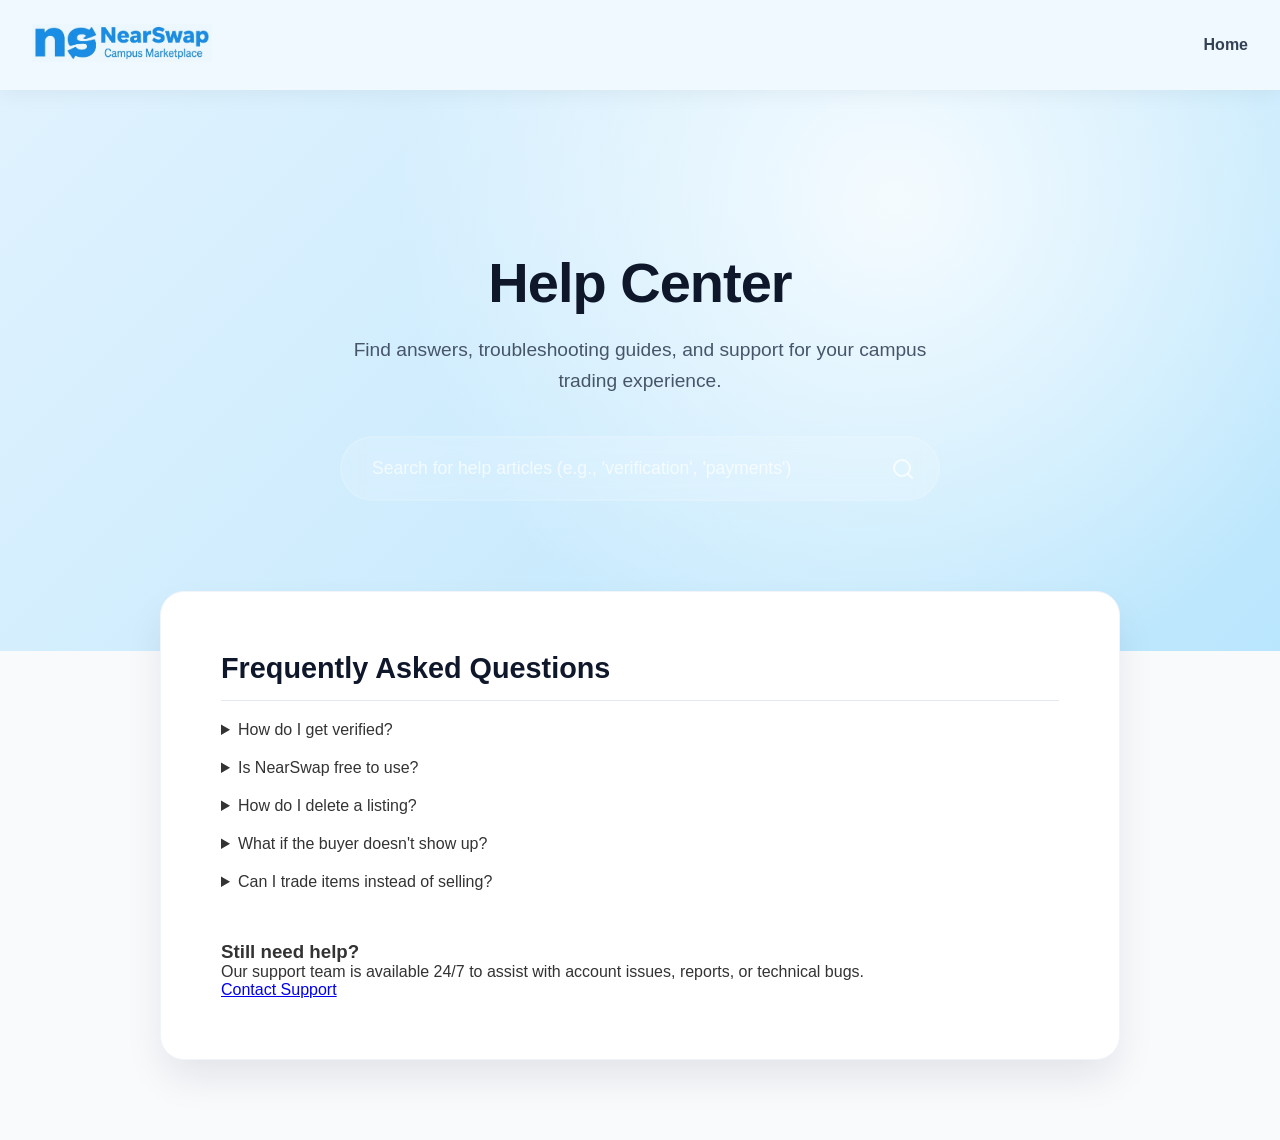
==== pages/help.html @ 6800e2c5 "Initial clean commit (website source code)" ====
<!DOCTYPE html>
<html lang="en">
<head>
    <meta charset="UTF-8">
    <meta name="viewport" content="width=device-width, initial-scale=1.0">
    <title>Help Center - NearSwap</title>
    <meta name="description" content="NearSwap Help Center: verification, listings, swapping, payments, safety tips, and support for university students using the campus marketplace." />
    <meta name="robots" content="index,follow" />
    <link rel="canonical" href="https://nearswap.netlify.app/pages/help.html" />

    <meta property="og:type" content="article" />
    <meta property="og:site_name" content="NearSwap" />
    <meta property="og:title" content="Help Center - NearSwap" />
    <meta property="og:description" content="Answers and support for NearSwap campus marketplace." />
    <meta property="og:url" content="https://nearswap.netlify.app/pages/help.html" />
    <meta property="og:image" content="https://nearswap.netlify.app/assets/logo.png" />

    <meta name="twitter:card" content="summary" />
    <meta name="twitter:title" content="Help Center - NearSwap" />
    <meta name="twitter:description" content="Support and FAQs for NearSwap." />

    <!-- Analytics (configure GA4 ID in /analytics.js) -->
    <script src="/analytics.js" defer></script>
    <link rel="icon" href="../assets/logo.png" type="image/png">
    <link rel="stylesheet" href="../style.css">
</head>
<body>
    <header>
        <div class="logo-container">
            <a href="../index.html">
                <img src="../assets/logoname_footer.png" alt="NearSwap" class="logo-full">
            </a>
        </div>
        <nav>
            <ul>
                <li><a href="../index.html">Home</a></li>
            </ul>
        </nav>
    </header>

    <div class="subpage-hero">
        <h1 class="subpage-title">Help Center</h1>
        <p class="subpage-subtitle">Find answers, troubleshooting guides, and support for your campus trading experience.</p>
        
        <div class="help-search-container" style="margin-top: 40px;">
            <input type="text" class="help-search-input" placeholder="Search for help articles (e.g., 'verification', 'payments')">
            <svg class="search-icon" width="24" height="24" fill="none" stroke="currentColor" stroke-width="2" stroke-linecap="round" stroke-linejoin="round"><circle cx="11" cy="11" r="8"></circle><line x1="21" y1="21" x2="16.65" y2="16.65"></line></svg>
        </div>
    </div>

    <div class="subpage-container">
        <div class="content-card">
            <div class="doc-section">
                <h2>Frequently Asked Questions</h2>
                <div class="faq-grid">
                    <details>
                        <summary>How do I get verified?</summary>
                        <p>To verify your account, sign up with your valid .edu email address. We will send a confirmation link to that inbox. Once clicked, your "Student Verified" badge will appear.</p>
                    </details>
        
                    <details>
                        <summary>Is NearSwap free to use?</summary>
                        <p>Yes! NearSwap is completely free to download and use. We do not charge listing fees for students.</p>
                    </details>
        
                    <details>
                        <summary>How do I delete a listing?</summary>
                        <p>Go to your "My Items" tab, tap the three dots on the item you want to remove, and select "Mark as Sold" or "Delete".</p>
                    </details>
        
                    <details>
                        <summary>What if the buyer doesn't show up?</summary>
                        <p>If a buyer ghosts you, you can report them in the chat. We recommend waiting 10-15 minutes and sending a message before leaving.</p>
                    </details>
        
                    <details>
                        <summary>Can I trade items instead of selling?</summary>
                        <p>Absolutely! NearSwap encourages swapping. Just select "Open to Offers/Trades" when you create your listing.</p>
                    </details>
                </div>
            </div>
    
            <div class="support-contact">
                <h3>Still need help?</h3>
                <p>Our support team is available 24/7 to assist with account issues, reports, or technical bugs.</p>
                <a href="mailto:nearswap@gmail.com" class="support-btn">Contact Support</a>
            </div>
        </div>
    </div>
</body>
</html>
---- style.css ----
/* Basic reset */
* {
    margin: 0;
    padding: 0;
    box-sizing: border-box;
}

html {
    width: 100%;
    overflow-x: hidden;
}

body {
    font-family: 'Inter', sans-serif; /* Using a modern font */
    background-color: #f4f7f6;
    color: #333;
    overflow-x: hidden; /* Prevent horizontal scroll from mobile menu */
    width: 100%;
    min-height: 100vh;
    margin: 0;
    padding: 0;
}

/* Header Styles */
header {
    background-color: #f0f9ff; /* Lighter Sky Blue (Matches Footer) */
    padding: 0.5rem 2rem; /* Reduced from 5rem to prevent layout squish */
    display: flex;
    justify-content: space-between;
    align-items: center;
    box-shadow: 0 4px 20px rgba(0,0,0,0.05);
    position: sticky;
    top: 0;
    z-index: 1000;
    backdrop-filter: blur(10px);
    height: 90px;
}

.logo-container {
    display: flex;
    align-items: center;
    height: 100%;
}

.logo-full {
    height: auto;
    max-height: 45px; /* Reduced from 60px */
    max-width: 180px; /* Constrain width to prevent breaking */
    width: auto;
    object-fit: contain;
    transition: transform 0.3s ease;
}

.logo-container:hover .logo-full {
    transform: scale(1.05); /* Subtle hover */
}

/* Removed separate .logo and .site-name styles as they are replaced by image */

.menu-toggle {
    display: none;
    flex-direction: column;
    cursor: pointer;
    gap: 5px;
}

.menu-toggle .bar {
    width: 25px;
    height: 3px;
    background-color: #334155;
    transition: all 0.3s ease;
    border-radius: 2px;
}

nav ul {
    display: flex;
    list-style: none;
    gap: 32px;
    align-items: center;
}

/* Mobile Menu Transitions */
@media (max-width: 1024px) {
    .menu-toggle {
        display: flex;
    }

    .nav-menu {
        position: fixed;
        right: 0;
        top: 90px;
        background-color: #f0f9ff; /* Match header */
        width: 100%;
        height: calc(100vh - 90px);
        display: flex; /* Ensure flexbox properties work */
        flex-direction: column;
        align-items: center;
        justify-content: center;
        transition: transform 0.4s ease, opacity 0.4s ease;
        border-top: 1px solid #bae6fd;
        backdrop-filter: blur(10px);
        transform: translateX(100%); /* Move off-screen with transform */
        opacity: 0;
        visibility: hidden; /* Hide correctly */
        z-index: 999; /* Ensure it sits above content but below header */
        overflow-y: auto; /* Allow scrolling if menu is tall */
    }

    .nav-menu.active {
        transform: translateX(0);
        opacity: 1;
        visibility: visible;
    }

    nav ul {
        flex-direction: column;
        gap: 40px;
    }

    .menu-toggle.is-active .bar:nth-child(2) {
        opacity: 0;
    }

    .menu-toggle.is-active .bar:nth-child(1) {
        transform: translateY(8px) rotate(45deg);
    }

    .menu-toggle.is-active .bar:nth-child(3) {
        transform: translateY(-8px) rotate(-45deg);
    }
}

nav a {
    text-decoration: none;
    color: #334155; /* Slate color */
    font-weight: 600;
    transition: all 0.3s ease;
    font-size: 1rem;
    position: relative;
    padding: 5px 0;
}

nav a::after {
    content: '';
    position: absolute;
    width: 0;
    height: 2px;
    bottom: 0;
    left: 0;
    background-color: #0284c7; /* Sky blue underline */
    transition: width 0.3s ease;
}

nav a:hover {
    color: #0284c7;
}

nav a:hover::after {
    width: 100%;
}

.steps-container {
    display: flex;
    justify-content: center;
    gap: 50px;
    max-width: 1200px;
    margin: 0 auto;
    flex-wrap: wrap;
    align-items: stretch;
}

.process-card {
    background: white;
    padding: 3rem; /* More breathing room */
    border-radius: 24px;
    flex: 1;
    min-width: 320px;
    box-shadow: 0 20px 40px -10px rgba(0,0,0,0.06);
    transition: transform 0.4s ease, box-shadow 0.4s ease;
    border: 1px solid rgba(226, 232, 240, 0.6);
    position: relative;
    overflow: hidden;
    opacity: 0;
    transform: translateY(30px);
    transition: opacity 0.6s ease-out, transform 0.6s ease-out;
}

/* Theme specific backgrounds */
.process-card.sell {
    background: linear-gradient(160deg, #ffffff 0%, #f0f9ff 100%); /* Subtle Blue Tint */
    border-bottom: 4px solid #0ea5e9; /* Bottom accent */
}

.process-card.buy {
    background: linear-gradient(160deg, #ffffff 0%, #ecfdf5 100%); /* Subtle Green Tint */
    border-bottom: 4px solid #10b981; /* Bottom accent */
}
/* Special style for Download App button */
.btn-download {
    background: linear-gradient(135deg, #0ea5e9 0%, #0284c7 100%); /* Blue gradient */
    color: white !important;
    padding: 12px 24px;
    border-radius: 50px; /* Pill shape */
    font-weight: 700;
    box-shadow: 0 4px 15px rgba(14, 165, 233, 0.3);
    transition: all 0.3s cubic-bezier(0.4, 0, 0.2, 1);
}

.btn-download:hover {
    background: linear-gradient(135deg, #38bdf8 0%, #0ea5e9 100%);
    transform: translateY(-2px) scale(1.02);
    box-shadow: 0 8px 25px rgba(14, 165, 233, 0.4);
}

.btn-download::after {
    display: none; /* Remove underline from button */
}

/* Hero Section */
#hero {
    position: relative;
    height: 92vh; /* Taller hero section */
    width: 100%;
    overflow: hidden;
    display: flex;
    align-items: center;
    justify-content: center;
}

.hero-slide {
    position: absolute;
    top: 0;
    left: 0;
    width: 100%;
    height: 100%;
    background-size: cover;
    background-position: center;
    opacity: 0;
    transition: opacity 1.5s ease-in-out;
    display: flex; /* Centering content */
    align-items: center;
    justify-content: center;
}

.hero-slide.active {
    opacity: 1;
}

.overlay {
    position: absolute;
    top: 0;
    left: 0;
    width: 100%;
    height: 100%;
    background: rgba(15, 23, 42, 1); /* Much darker overlay */
    background: linear-gradient(to bottom, rgba(15, 23, 42, 0.7), rgba(15, 23, 42, 0.95));
    z-index: 1;
}

.content {
    position: relative;
    z-index: 2;
    text-align: center;
    max-width: 800px;
    padding: 0 20px;
    color: white;
    transform: translateY(20px);
    opacity: 0;
    transition: all 1s ease-out 0.5s; /* Delay text appearance slightly */
}

.hero-slide.active .content {
    transform: translateY(0);
    opacity: 1;
}

.content h1 {
    font-size: 3.5rem;
    font-weight: 800;
    margin-bottom: 1.5rem;
    text-shadow: 0 4px 10px rgba(0,0,0,0.3);
    line-height: 1.1;
}

.content p {
    font-size: 1.25rem;
    margin-bottom: 2.5rem;
    text-shadow: 0 2px 5px rgba(0,0,0,0.3);
    font-weight: 400;
    opacity: 0.9;
}


.btn-hero {
    display: inline-block;
    background: #e0f2fe; /* Light blue matching header */
    color: #0f172a; /* Dark navy text */
    padding: 16px 40px;
    font-size: 1.1rem;
    font-weight: 800;
    text-decoration: none;
    border-radius: 50px;
    border: 2px solid #e0f2fe; /* Matching border */
    text-transform: uppercase;
    letter-spacing: 1px;
    transition: all 0.3s cubic-bezier(0.4, 0, 0.2, 1);
    box-shadow: 0 4px 15px rgba(0,0,0,0.2);
    position: relative;
    overflow: hidden;
}

.btn-hero::before {
    display: none; /* Remove shine effect for cleaner look */
}

.btn-hero:hover {
    background: white;
    color: #0284c7; /* Brand Blue */
    transform: translateY(-3px);
    box-shadow: 0 10px 25px rgba(255, 255, 255, 0.3);
    border-color: white;
}

/* Hero Dots */
.hero-dots {
    position: absolute;
    bottom: 30px;
    left: 50%;
    transform: translateX(-50%);
    display: flex;
    gap: 12px;
    z-index: 10;
}

.dot {
    width: 6px;
    height: 6px;
    background-color: rgba(255, 255, 255, 0.4);
    border-radius: 50%;
    cursor: pointer;
    transition: all 0.3s ease;
}

.dot.active {
    background-color: white;
    transform: scale(1.3);
    width: 24px; /* Elongated active dot */
    border-radius: 10px;
}

.dot:hover {
    background-color: rgba(255, 255, 255, 0.8);
    transform: scale(1.1);
}

/* Response to smaller screens */
@media (max-width: 768px) {
    .content h1 {
        font-size: 2.5rem;
    }
    .content p {
        font-size: 1.1rem;
    }
}

/* How It Works Section */
.how-it-works {
    padding: 100px 20px;
    background: linear-gradient(180deg, #f8fafc 0%, #f1f5f9 100%);
    text-align: center;
    overflow: hidden; /* Prevent scrollbar during animation */
}

/* Animate Section Title */
.section-title {
    opacity: 0;
    transform: translateY(20px);
    transition: all 0.8s ease-out;
}

.section-title.visible {
    opacity: 1;
    transform: translateY(0);
}

.section-title h2 {
    font-size: 2.75rem;
    color: #0f172a;
    margin-bottom: 15px;
    font-weight: 800;
    letter-spacing: -0.02em;
}

.section-title p {
    color: #64748b;
    margin-bottom: 60px;
    font-size: 1.2rem;
    max-width: 600px;
    margin-left: auto;
    margin-right: auto;
}

.process-card.visible {
    opacity: 1;
    transform: translateY(0);
}

.process-card::before {
    display: none; /* Remove top bar, using border-bottom and gradient instead */
}

.process-card h3 {
    font-size: 2.2rem;
    margin-bottom: 40px;
    color: #1e293b;
    font-weight: 800;
    display: inline-block;
    letter-spacing: -1px;
}

.process-card.sell h3 { color: #0284c7; }
.process-card.buy h3 { color: #059669; }

.step-item {
    display: flex;
    gap: 20px;
    align-items: flex-start;
    text-align: left;
    position: relative;
    z-index: 1;
    opacity: 0;
    transform: translateX(-20px);
    transition: all 0.5s ease-out;
    padding: 0 15px 30px 15px; /* Added bottom padding for spacing */
    border-radius: 12px;
}

/* Vertical Timeline Line */
.step-item:not(:last-child)::before {
    content: '';
    position: absolute;
    left: 39px; /* Center of the 48px icon (15px padding + 24px half-width) */
    top: 48px; /* Start after the icon */
    bottom: -10px; /* Extend to next icon */
    width: 2px;
    background: #e2e8f0;
    z-index: -1;
}

/* Themed Lines */
.process-card.sell .step-item:not(:last-child)::before {
    background: linear-gradient(to bottom, #bae6fd 0%, #e0f2fe 100%);
}

.process-card.buy .step-item:not(:last-child)::before {
    background: linear-gradient(to bottom, #a7f3d0 0%, #d1fae5 100%);
}

.process-card.visible .step-item {
    opacity: 1;
    transform: translateX(0);
}

/* Stagger delays for steps */
.process-card.visible .step-item:nth-child(1) { transition-delay: 0.3s; }
.process-card.visible .step-item:nth-child(2) { transition-delay: 0.5s; }
.process-card.visible .step-item:nth-child(3) { transition-delay: 0.7s; }
.process-card.visible .step-item:nth-child(4) { transition-delay: 0.9s; }
.process-card.visible .step-item:nth-child(5) { transition-delay: 1.1s; }

.step-item:hover {
    background: rgba(255,255,255,0.6); /* Glassy hover */
}

.step-number {
    width: 48px;
    height: 48px;
    border-radius: 14px; /* Squircle */
    display: flex;
    align-items: center;
    justify-content: center;
    font-weight: 800;
    font-size: 1.25rem;
    flex-shrink: 0;
    box-shadow: 0 4px 10px rgba(0,0,0,0.1);
    transition: all 0.3s cubic-bezier(0.34, 1.56, 0.64, 1); /* Bouncy pop */
}

/* Sell Theme Numbers */
.process-card.sell .step-number {
    background: white;
    color: #0ea5e9;
    border: 2px solid #bae6fd;
}
.process-card.sell .step-item:hover .step-number {
    background: #0ea5e9;
    color: white;
    transform: scale(1.1) rotate(-5deg); /* Playful tilt */
    border-color: #0ea5e9;
}

/* Buy Theme Numbers */
.process-card.buy .step-number {
    background: white;
    color: #10b981;
    border: 2px solid #a7f3d0;
}
.process-card.buy .step-item:hover .step-number {
    background: #10b981;
    color: white;
    transform: scale(1.1) rotate(5deg); /* Playful tilt */
    border-color: #10b981;
}

.step-content {
    padding-top: 2px;
}

.step-content h4 {
    font-size: 1.25rem;
    margin-bottom: 6px;
    color: #334155;
    font-weight: 700;
    transition: color 0.3s;
}

.step-item:hover .step-content h4 {
    color: #0f172a;
}

.step-content p {
    font-size: 1rem;
    color: #64748b;
    line-height: 1.6;
}

/* How To Use Section */
.how-to-use {
    padding: 100px 20px;
    background: white;
    text-align: center;
}

.video-container {
    max-width: 1000px;
    margin: 0 auto;
    padding: 20px;
    display: flex;
    justify-content: center; /* Center the phone */
}

/* CSS Landscape Device Frame (Premium Look) */
.phone-frame {
    display: block;
    position: relative;
    width: 100%;
    max-width: 900px;
    aspect-ratio: 16 / 9;
    height: auto;
    border-radius: 20px;
    
    /* Sleek Dark Bezel */
    border: 8px solid #101010;
    
    /* Metallic Frame Effect using Box Shadows */
    box-shadow: 
        0 0 0 2px #334155, /* Subtle outer edge */
        0 0 0 4px #0f172a, /* Darker band */
        0 20px 50px -10px rgba(0,0,0,0.5); /* Deep Shadow */
        
    background: #000;
    overflow: hidden;
    transform: translateY(0);
    opacity: 1;
    transition: all 0.6s cubic-bezier(0.4, 0, 0.2, 1);
}

/* Screen Glass Reflection */
.phone-frame::after {
    content: '';
    position: absolute;
    top: 0;
    left: 0;
    right: 0;
    bottom: 0;
    background: linear-gradient(
        105deg,
        rgba(255,255,255,0) 0%,
        rgba(255,255,255,0.02) 30%,
        rgba(255,255,255,0.08) 40%,
        rgba(255,255,255,0.02) 50%,
        rgba(255,255,255,0) 100%
    );
    pointer-events: none; /* Let clicks pass through */
    z-index: 5;
}

.phone-frame:hover {
    transform: translateY(-5px);
    box-shadow: 
        0 0 0 2px #334155,
        0 50px 100px -25px rgba(0,0,0,0.4);
}

/* Camera / Notch Section */
.notch-container {
    display: flex;
    justify-content: center;
    position: absolute;
    top: 10px; /* Position inside top bezel */
    left: 0;
    width: 100%;
    z-index: 20;
    pointer-events: none;
}

.notch {
    width: 90px; /* Dynamic Island Width */
    height: 24px; /* Pill height */
    background: black;
    border-radius: 20px; /* Pill shape */
    box-shadow: 0 0 2px rgba(255,255,255,0.1); /* Subtle definition */
    position: relative;
    z-index: 25;
}

.notch::after {
    /* Camera Lens inside the Island */
    content: '';
    position: absolute;
    right: 18px; /* Offset to right side of island */
    top: 50%;
    transform: translateY(-50%);
    width: 10px;
    height: 10px;
    background: #1a1a1a; /* Dark gray lens */
    border-radius: 50%;
    box-shadow: inset 0 0 3px rgba(0,0,0,0.8);
}

.notch::before {
    /* Lens reflection */
    content: '';
    position: absolute;
    right: 20px;
    top: 8px;
    width: 3px;
    height: 3px;
    background: rgba(255,255,255,0.3);
    border-radius: 50%;
    z-index: 26;
    filter: blur(0.5px);
}

.app-screen-img {
    width: 100%;
    height: 100%;
    object-fit: cover;
    display: block;
    border-radius: 12px; /* Small inner radius */
    background: white;
}

.iframe-container {
    position: absolute;
    top: 0;
    left: 0;
    width: 100%;
    height: 100%;
    z-index: 15;
    background: black;
    display: none; /* Hidden initially */
}

.iframe-container iframe {
    width: 100%;
    height: 100%;
    border-radius: 12px;
}

.video-overlay {
    position: absolute;
    top: 0;
    left: 0;
    right: 0;
    bottom: 0;
    background: rgba(15, 23, 42, 0.3);
    display: flex;
    align-items: center;
    justify-content: center;
    z-index: 10;
    transition: opacity 0.3s ease;
    cursor: pointer;
}

.phone-frame:hover .video-overlay {
    background: rgba(15, 23, 42, 0.15);
}

.play-button {
    width: 80px;
    height: 80px;
    background: white;
    border-radius: 50%;
    display: flex;
    align-items: center;
    justify-content: center;
    color: #0ea5e9;
    box-shadow: 0 0 0 0 rgba(255, 255, 255, 0.7);
    animation: pulse-white 2s infinite;
    transition: all 0.3s ease;
}

.phone-frame:hover .play-button {
    transform: scale(1.1);
}

.play-button svg {
    margin-left: 4px;
    width: 36px;
    height: 36px;
}

@keyframes pulse-white {
    0% { transform: scale(0.95); box-shadow: 0 0 0 0 rgba(255, 255, 255, 0.7); }
    70% { transform: scale(1); box-shadow: 0 0 0 15px rgba(255, 255, 255, 0); }
    100% { transform: scale(0.95); box-shadow: 0 0 0 0 rgba(255, 255, 255, 0); }
}

@media (max-width: 768px) {
    .phone-frame {
        width: 280px; /* Slightly smaller on mobile */
    }
}

/* Services Section Styles */
.services-section {
    padding: 100px 20px;
    background: #f8fafc;
    text-align: center;
}



.services-grid {
    display: grid;
    grid-template-columns: repeat(2, 1fr); /* 2x2 Grid */
    gap: 30px;
    max-width: 900px; /* Constrain width for better 2x2 proportion */
    margin: 0 auto;
    padding: 20px;
}

@media (max-width: 1024px) {
    .services-grid {
        grid-template-columns: repeat(auto-fit, minmax(250px, 1fr)); /* Stack on tablet/mobile */
        gap: 30px;
    }
}

.service-card {
    background: white;
    padding: 40px 30px;
    border-radius: 24px;
    box-shadow: 0 4px 6px -1px rgba(0, 0, 0, 0.05), 0 2px 4px -1px rgba(0, 0, 0, 0.03);
    transition: all 0.4s cubic-bezier(0.175, 0.885, 0.32, 1.275); /* Bouncy hover */
    border: 1px solid rgba(241, 245, 249, 0.8);
    opacity: 0; 
    transform: translateY(30px);
    position: relative;
    overflow: hidden;
    z-index: 1;
}

/* Subtle gradient overlay on hover */
.service-card::before {
    content: '';
    position: absolute;
    top: 0;
    left: 0;
    width: 100%;
    height: 100%;
    background: linear-gradient(135deg, rgba(59, 130, 246, 0.03) 0%, rgba(168, 85, 247, 0.03) 100%);
    opacity: 0;
    transition: opacity 0.4s ease;
    z-index: -1;
}

.service-card:hover::before {
    opacity: 1;
}

.service-card.visible {
    opacity: 1;
    transform: translateY(0);
}

.service-card:hover {
    transform: translateY(-8px) scale(1.02);
    box-shadow: 0 20px 40px -5px rgba(0, 0, 0, 0.1), 0 10px 10px -5px rgba(0, 0, 0, 0.04);
    border-color: rgba(59, 130, 246, 0.4);
}

.service-icon-wrapper {
    width: 72px;
    height: 72px;
    background: linear-gradient(135deg, #eff6ff 0%, #dbeafe 100%);
    border-radius: 20px;
    display: flex;
    align-items: center;
    justify-content: center;
    margin: 0 auto 24px;
    transition: transform 0.4s ease, box-shadow 0.4s ease;
    box-shadow: 0 4px 6px -1px rgba(59, 130, 246, 0.1);
}

.service-card:hover .service-icon-wrapper {
    transform: scale(1.1) rotate(6deg);
    background: linear-gradient(135deg, #3b82f6 0%, #2563eb 100%);
    box-shadow: 0 10px 20px -5px rgba(59, 130, 246, 0.4);
}

/* Change icon color on hover */
.service-card:hover .service-icon {
    filter: brightness(0) invert(1); /* Turn emoji white or icon white */
}

.service-icon {
    font-size: 32px;
    transition: filter 0.4s ease;
}

.service-card h3 {
    font-size: 1.35rem;
    color: #1e293b;
    font-weight: 800;
    margin-bottom: 12px;
    letter-spacing: -0.5px;
}

.service-card p {
    color: #64748b;
    line-height: 1.6;
    font-size: 1.05rem;
}

/* Download App Section (Refined) */
.download-section {
    padding: 60px 20px;
    min-height: 500px; 
    /* Match Hero Gradient but slightly darker for footer transition */
    background: linear-gradient(135deg, #1e293b 0%, #0f172a 100%); 
    overflow: hidden;
    position: relative;
    color: white;
    display: flex;
    align-items: center;
}

/* Dynamic Background Shapes (Matching Hero Vibe) */
.download-section::before {
    content: '';
    position: absolute;
    top: -30%;
    right: -10%;
    width: 800px;
    height: 800px;
    background: radial-gradient(circle, rgba(37, 99, 235, 0.15) 0%, rgba(0,0,0,0) 70%); /* Blue */
    z-index: 0;
    filter: blur(80px);
}

.download-section::after {
    content: '';
    position: absolute;
    bottom: -30%;
    left: -10%;
    width: 600px;
    height: 600px;
    background: radial-gradient(circle, rgba(16, 185, 129, 0.1) 0%, rgba(0,0,0,0) 70%); /* Green hint like hero */
    z-index: 0;
    filter: blur(80px);
}

.download-container {
    max-width: 1100px;
    margin: 0 auto;
    display: flex;
    align-items: center;
    justify-content: space-between;
    gap: 80px;
    position: relative;
    z-index: 1;
    width: 100%;
}

.download-content {
    flex: 1;
    max-width: 500px;
}

/* Badge (Brand Gradient) */
.badge-new {
    display: inline-block;
    padding: 8px 16px;
    background: linear-gradient(135deg, #0ea5e9 0%, #10b981 100%); /* Blue to Green (Hero colors) */
    color: white;
    border-radius: 30px;
    font-size: 0.8rem;
    font-weight: 800;
    text-transform: uppercase;
    letter-spacing: 1px;
    margin-bottom: 25px;
    box-shadow: 0 4px 15px rgba(16, 185, 129, 0.4);
    border: none;
}

/* Heading (Premium Gradient Text) */
.download-content h2 {
    font-size: 2.5rem;
    font-weight: 800;
    margin-bottom: 15px;
    line-height: 1.15;
    background: linear-gradient(to right, #ffffff 40%, #bae6fd 100%); /* Crisp white to bright cyan */
    background-clip: text;
    -webkit-background-clip: text;
    -webkit-text-fill-color: transparent;
    letter-spacing: -1.5px;
    filter: drop-shadow(0 2px 10px rgba(59, 130, 246, 0.3));
}

/* Description */
.download-content p {
    font-size: 1.05rem;
    color: #cbd5e1; /* Lighter slate for better contrast */
    margin-bottom: 45px;
    line-height: 1.8;
    font-weight: 400;
    max-width: 480px;
}

/* Store Buttons (Glassmorphic & Premium) */
.store-buttons {
    display: flex;
    gap: 20px;
}

.download-meta {
    display: flex;
    flex-wrap: wrap;
    gap: 12px;
    margin-top: 30px;
    margin-bottom: 25px;
}

.meta-pill {
    display: inline-flex;
    align-items: center;
    gap: 8px;
    padding: 10px 18px;
    border-radius: 14px;
    font-size: 0.9rem;
    font-weight: 700;
    color: #e2e8f0;
    background: rgba(255, 255, 255, 0.05);
    border: 1px solid rgba(255, 255, 255, 0.1);
    backdrop-filter: blur(8px);
    transition: all 0.3s ease;
}

.meta-pill:hover {
    background: rgba(255, 255, 255, 0.1);
    border-color: rgba(56, 189, 248, 0.5); /* Light blue border on hover */
    transform: translateY(-2px);
    box-shadow: 0 4px 15px rgba(0,0,0,0.1);
}

.download-guidelines {
    margin-top: 20px;
    padding: 24px;
    border-radius: 20px;
    background: linear-gradient(180deg, rgba(255, 255, 255, 0.08) 0%, rgba(255, 255, 255, 0.03) 100%);
    border: 1px solid rgba(255, 255, 255, 0.15);
    backdrop-filter: blur(10px);
    box-shadow: 0 20px 40px -10px rgba(0, 0, 0, 0.3);
}

.download-guidelines h4 {
    font-size: 1.15rem;
    font-weight: 800;
    margin-bottom: 18px;
    color: #fff;
    display: flex;
    align-items: center;
    gap: 12px;
    padding-bottom: 12px;
    border-bottom: 1px solid rgba(255, 255, 255, 0.1);
}

.download-guidelines h4::before {
    content: '🛡️'; /* Security icon */
    font-size: 1.3rem;
    filter: drop-shadow(0 2px 5px rgba(0,0,0,0.2));
}

.download-guidelines ul {
    margin: 0;
    padding: 0;
    list-style: none;
}

.download-guidelines li {
    margin-bottom: 14px;
    padding-left: 30px;
    position: relative;
    color: #cbd5e1;
    font-size: 1rem;
    line-height: 1.6;
    transition: color 0.3s ease;
}

.download-guidelines li:hover {
    color: white;
}

.download-guidelines li::before {
    content: '✓';
    position: absolute;
    left: 0;
    top: 2px;
    height: 20px;
    width: 20px;
    background: rgba(16, 185, 129, 0.2); /* Soft green background */
    color: #34d399; /* Bright green check */
    border-radius: 50%;
    display: flex;
    align-items: center;
    justify-content: center;
    font-size: 0.75rem;
    font-weight: 800;
}

.install-steps {
    margin-top: 10px;
    padding: 16px 18px;
    border-radius: 18px;
    background: rgba(255, 255, 255, 0.06);
    border: 1px solid rgba(255, 255, 255, 0.12);
}

.install-steps { scroll-margin-top: 110px; }

.install-steps summary {
    cursor: pointer;
    font-weight: 800;
    color: #ffffff;
    list-style: none;
}

.install-steps summary::-webkit-details-marker {
    display: none;
}

.install-steps summary::after {
    content: '▾';
    float: right;
    color: rgba(226, 232, 240, 0.9);
    transition: transform 0.25s ease;
}

.install-steps[open] summary::after {
    transform: rotate(180deg);
}

.install-steps ol {
    margin-top: 12px;
    padding-left: 18px;
    color: #cbd5e1;
    line-height: 1.8;
}

.install-note {
    margin-top: 10px;
    color: #94a3b8;
    font-size: 0.95rem;
}

.store-btn {
    display: flex;
    align-items: center;
    gap: 12px;
    padding: 14px 28px;
    background: rgba(255, 255, 255, 0.08); /* Frosted glass */
    color: white;
    border-radius: 16px;
    text-decoration: none;
    font-weight: 600;
    transition: all 0.3s ease;
    border: 1px solid rgba(255, 255, 255, 0.15);
    backdrop-filter: blur(10px);
    position: relative;
    overflow: hidden;
}

.store-btn span {
    position: relative;
    z-index: 2;
}

.store-btn svg {
    position: relative;
    z-index: 2;
    transition: transform 0.3s cubic-bezier(0.34, 1.56, 0.64, 1);
}

.store-btn::before {
    content: '';
    position: absolute;
    top: 0;
    left: 0;
    width: 100%;
    height: 100%;
    background: linear-gradient(135deg, #0ea5e9 0%, #3b82f6 100%); /* Brand Blue Gradient */
    opacity: 0;
    transition: opacity 0.3s ease;
    z-index: 1;
}

.store-btn:hover {
    transform: translateY(-5px);
    border-color: rgba(59, 130, 246, 0.5);
    box-shadow: 0 10px 25px -5px rgba(59, 130, 246, 0.4);
}

.store-btn:hover::before {
    opacity: 1;
}

.store-btn:hover svg {
    transform: scale(1.2) rotate(-10deg);
}

/* Specific overrides not needed as both use the premium glass/hover style now */
.store-btn.google { background: rgba(255,255,255,0.08); color: white; border: 1px solid rgba(255,255,255,0.15); }
.store-btn.apple { background: rgba(255,255,255,0.08); color: white; border: 1px solid rgba(255,255,255,0.15); }

.download-guidelines {
    margin-top: 25px;
    padding: 20px;
    background: rgba(15, 23, 42, 0.4);
    border-radius: 12px;
    border: 1px solid rgba(255, 255, 255, 0.1);
    opacity: 0;
    transform: translateY(20px);
    transition: opacity 0.8s ease-out, transform 0.8s ease-out;
}

.download-guidelines.visible {
    opacity: 1;
    transform: translateY(0);
}

/* App Spotlight - Floating Glass Card (IMPRESSIVE) */
.app-spotlight-wrapper {
    flex: 1;
    display: flex;
    justify-content: center;
    perspective: 1500px;
}

.app-glass-card {
    width: 280px;
    padding: 30px 25px;
    background: rgba(30, 41, 59, 0.4); /* Darker glass */
    border-radius: 50px;
    /* Gem-like border borders */
    border-top: 1px solid rgba(255, 255, 255, 0.4);
    border-left: 1px solid rgba(255, 255, 255, 0.4);
    border-right: 1px solid rgba(255, 255, 255, 0.1);
    border-bottom: 1px solid rgba(255, 255, 255, 0.1);
    
    backdrop-filter: blur(30px);
    -webkit-backdrop-filter: blur(30px);
    box-shadow: 
        0 40px 80px -20px rgba(0, 0, 0, 0.6),
        inset 0 0 0 1px rgba(255,255,255,0.05); /* Soft inner ring */
        
    display: flex;
    flex-direction: column;
    align-items: center;
    text-align: center;
    position: relative;
    transition: transform 0.6s cubic-bezier(0.34, 1.56, 0.64, 1);
    
    /* Fix for blurry text on mobile */
    -webkit-backface-visibility: hidden;
    backface-visibility: hidden;
    transform: translateZ(0); 
    -webkit-font-smoothing: antialiased;
}

.app-glass-card:hover {
    transform: rotateY(-10deg) rotateX(5deg) translateY(-15px) scale(1.05);
}

/* Card Glow Effect */
.card-glow {
    position: absolute;
    top: 50%;
    left: 50%;
    transform: translate(-50%, -50%);
    width: 250px;
    height: 250px;
    background: radial-gradient(circle, rgba(99, 102, 241, 0.3) 0%, rgba(0,0,0,0) 70%);
    filter: blur(50px);
    z-index: -1;
    pointer-events: none;
}

.app-icon-large {
    width: 100px;
    height: 100px;
    background: white;
    border-radius: 35px; /* Squircle */
    display: flex;
    align-items: center;
    justify-content: center;
    margin-bottom: 30px;
    box-shadow: 
        0 20px 40px rgba(0, 0, 0, 0.3),
        inset 0 -5px 10px rgba(0,0,0,0.1);
    overflow: hidden;
    position: relative;
    z-index: 2;
}

.app-icon-large img {
    width: 100%;
    height: auto;
}

.card-content h3 {
    font-size: 1.5rem;
    font-weight: 800;
    margin-bottom: 8px;
    color: white;
    letter-spacing: -0.5px;
}

.card-content p {
    color: #94a3b8;
    margin-bottom: 35px;
    font-size: 1.1rem;
}

.card-install-btn {
    display: block;
    text-align: center;
    width: 100%;
    padding: 16px;
    background: linear-gradient(135deg, #3b82f6 0%, #2563eb 100%);
    color: white;
    border: none;
    border-radius: 20px;
    font-weight: 700;
    font-size: 1.1rem;
    cursor: pointer;
    text-decoration: none;
    transition: all 0.3s ease;
    box-shadow: 0 10px 20px -5px rgba(37, 99, 235, 0.4);
    position: relative;
    overflow: hidden;
}

.card-install-btn:hover {
    transform: scale(1.05);
    box-shadow: 0 15px 30px -5px rgba(37, 99, 235, 0.6);
}

/* Shine effect on button */
.card-install-btn::after {
    content: '';
    position: absolute;
    top: 0;
    left: -100%;
    width: 100%;
    height: 100%;
    background: linear-gradient(90deg, transparent, rgba(255,255,255,0.2), transparent);
    transition: 0.5s;
}

.card-install-btn:hover::after {
    left: 100%;
}

/* Floating Badges */
.float-badge {
    position: absolute;
    padding: 10px 18px;
    background: rgba(255, 255, 255, 0.9);
    color: #0f172a;
    border-radius: 30px;
    font-weight: 800;
    font-size: 0.9rem;
    box-shadow: 0 15px 30px rgba(0,0,0,0.2);
    animation: float 5s ease-in-out infinite;
    z-index: 5;
    backdrop-filter: blur(10px);
}

.badge-1 {
    top: 30px;
    right: -30px;
    transform: rotate(12deg);
    animation-delay: 0s;
}

.badge-2 {
    bottom: 50px;
    left: -40px;
    transform: rotate(-8deg);
    animation-delay: 2.5s;
}

@media (max-width: 900px) {
    .download-section {
        padding: 40px 20px;
        min-height: auto;
    }
    .download-container {
        flex-direction: column;
        text-align: center;
        gap: 50px;
    }
    
    .download-content h2 {
        font-size: 2rem;
    }
    
    .store-buttons, .app-rating {
        justify-content: center;
    }
    
    .app-glass-card {
        width: 100%;
        max-width: 300px;
        backdrop-filter: none;
        -webkit-backdrop-filter: none;
        background: #1e293b;
        border: 1px solid rgba(255, 255, 255, 0.1);
        transform: none !important;
        transition: transform 0.5s ease;
    }

    .app-glass-card.scroll-active {
        box-shadow: 0 20px 50px -10px rgba(0, 0, 0, 0.5);
        border-color: #3b82f6;
        transform: scale(1.05) translateY(-5px) !important;
    }
}

@keyframes float {
    0% { transform: translateY(0px) rotate(0deg); }
    50% { transform: translateY(-15px) rotate(2deg); }
    100% { transform: translateY(0px) rotate(0deg); }
}

/* About Us Section */
.about-section {
    padding: 120px 20px;
    background: white;
    position: relative;
    overflow: hidden;
}

.about-container {
    max-width: 1100px;
    margin: 0 auto;
}

.about-header {
    text-align: center;
    max-width: 700px;
    margin: 0 auto 80px;
    opacity: 0;
    transform: translateY(20px);
    transition: all 0.8s ease-out;
}

.about-header.visible {
    opacity: 1;
    transform: translateY(0);
}

.about-tag {
    display: inline-block;
    padding: 6px 14px;
    background: #f1f5f9;
    color: #475569;
    border-radius: 20px;
    font-size: 0.85rem;
    font-weight: 700;
    text-transform: uppercase;
    letter-spacing: 1px;
    margin-bottom: 20px;
}

.about-header h2 {
    font-size: 3rem;
    color: #0f172a;
    font-weight: 800;
    margin-bottom: 20px;
    letter-spacing: -1px;
}

.about-header p {
    font-size: 1.15rem;
    color: #64748b;
    line-height: 1.7;
}

.values-grid {
    display: flex;
    gap: 30px;
    flex-wrap: wrap;
    justify-content: center;
}

.value-card {
    flex: 1;
    min-width: 300px;
    padding: 40px 30px;
    background: white;
    border-radius: 24px;
    border: 1px solid #f1f5f9;
    transition: all 0.3s cubic-bezier(0.4, 0, 0.2, 1);
    position: relative;
    opacity: 0;
    transform: translateY(30px);
    transition: all 0.3s cubic-bezier(0.4, 0, 0.2, 1), opacity 0.8s ease-out, transform 0.8s ease-out;
}

.value-card.visible {
    opacity: 1;
    transform: translateY(0);
}

.value-card:hover {
    transform: translateY(-10px);
    box-shadow: 0 20px 40px -5px rgba(0, 0, 0, 0.05);
    border-color: #e2e8f0;
}

.value-icon {
    width: 60px;
    height: 60px;
    border-radius: 16px;
    display: flex;
    align-items: center;
    justify-content: center;
    margin-bottom: 25px;
    transition: transform 0.3s ease;
}

.value-card:hover .value-icon {
    transform: scale(1.1) rotate(5deg);
}

.value-icon.green { background: #ecfdf5; color: #10b981; }
.value-icon.blue { background: #eff6ff; color: #3b82f6; }
.value-icon.purple { background: #f5f3ff; color: #8b5cf6; }

.value-card h3 {
    font-size: 1.4rem;
    font-weight: 700;
    color: #1e293b;
    margin-bottom: 12px;
}

.value-card p {
    font-size: 1rem;
    color: #64748b;
    line-height: 1.6;
}

/* Expanded Footer (Sky Blue) */
.site-footer {
    background: linear-gradient(180deg, #f0f9ff 0%, #e0f2fe 100%);
    color: #475569;
    padding: 80px 20px 30px;
    font-size: 0.95rem;
    border-top: 1px solid #bae6fd;
}

.footer-content {
    max-width: 1100px;
    margin: 0 auto;
    display: flex;
    justify-content: space-between;
    flex-wrap: wrap;
    gap: 50px;
    margin-bottom: 60px;
}

/* Brand Column */
.footer-brand-col {
    max-width: 320px;
    display: flex;
    flex-direction: column;
    gap: 20px;
}

.brand-logo {
    display: flex;
    align-items: center;
    gap: 12px;
    color: #0f172a;
    font-weight: 800;
    font-size: 1.6rem;
}

.brand-logo img {
    height: 60px; /* Increased for good width */
    width: auto;
}

.brand-mission {
    line-height: 1.6;
    color: #64748b;
    font-size: 1rem;
}

.social-links {
    display: flex;
    gap: 12px;
    margin-top: 10px;
}

.social-icon {
    width: 40px;
    height: 40px;
    background: white;
    display: flex;
    align-items: center;
    justify-content: center;
    border-radius: 10px;
    color: #0ea5e9;
    transition: all 0.3s ease;
    box-shadow: 0 4px 6px -1px rgba(14, 165, 233, 0.1);
}

.social-icon:hover {
    background: #0ea5e9;
    color: white;
    transform: translateY(-3px);
    box-shadow: 0 10px 15px -3px rgba(14, 165, 233, 0.3);
}

/* Navigation Grid */
.footer-links-grid {
    display: flex;
    gap: 50px;
    flex-wrap: wrap;
}

.link-col {
    display: flex;
    flex-direction: column;
    gap: 15px;
}

.link-col h4 {
    color: #0f172a;
    font-weight: 700;
    font-size: 1.1rem;
    margin-bottom: 5px;
}

.link-col a {
    color: #64748b;
    text-decoration: none;
    transition: color 0.2s;
}

.link-col a:hover {
    color: #0284c7;
    transform: translateX(2px);
    display: inline-block;
}

/* Newsletter */
.footer-newsletter {
    max-width: 300px;
}

.footer-newsletter h4 {
    color: #0f172a;
    font-weight: 700;
    font-size: 1.1rem;
    margin-bottom: 15px;
}

.footer-newsletter p {
    color: #64748b;
    margin-bottom: 20px;
    line-height: 1.5;
}

.newsletter-form {
    display: flex;
    gap: 10px;
}

.newsletter-form input {
    flex: 1;
    padding: 10px 15px;
    border-radius: 10px;
    border: 1px solid #cbd5e1;
    font-size: 0.9rem;
    outline: none;
    transition: border-color 0.2s;
}

.newsletter-form input:focus {
    border-color: #0ea5e9;
}

.newsletter-form button {
    padding: 10px 18px;
    background: #0ea5e9;
    color: white;
    border: none;
    border-radius: 10px;
    font-weight: 600;
    cursor: pointer;
    transition: background 0.2s;
}

.newsletter-form button:hover {
    background: #0284c7;
}

.footer-bottom {
    max-width: 1100px;
    margin: 0 auto;
    padding-top: 30px;
    border-top: 1px solid #bae6fd;
    display: flex;
    justify-content: space-between;
    align-items: center;
    flex-wrap: wrap;
    gap: 20px;
}

.copyright-group {
    display: flex;
    flex-direction: column;
    gap: 5px;
}

.footer-bottom p {
    color: #475569;
    margin: 0;
}

.developer-credit {
    font-size: 1rem; /* Increased from 0.85rem */
    color: #64748b;
    margin-top: 5px;
}

.developer-credit a {
    color: #0ea5e9;
    text-decoration: none;
    font-weight: 700; /* Bolder */
    font-size: 1.1rem; /* Even larger for the name */
    transition: color 0.2s;
}

.developer-credit a:hover {
    color: #0284c7;
    text-decoration: underline;
}

.footer-badge {
    background: white;
    padding: 6px 12px;
    border-radius: 20px;
    font-size: 0.85rem;
    color: #0ea5e9;
    font-weight: 600;
    box-shadow: 0 2px 5px rgba(14, 165, 233, 0.1);
}

@media (max-width: 900px) {
    .footer-content {
        flex-direction: column;
        gap: 40px;
    }
}

/* Sub-page Styling (Premium & High-Fidelity) */
body:not(.home) {
    background-color: #f8fafc;
}

/* New Sub-page Hero Layout */
.subpage-hero {
    background: linear-gradient(135deg, #e0f2fe 0%, #bae6fd 100%); /* Sky blue gradient */
    padding: 160px 20px 120px; /* Space for fixed header */
    text-align: center;
    position: relative;
    overflow: hidden;
}

.subpage-hero::before {
    content: '';
    position: absolute;
    top: 0;
    left: 0;
    width: 100%;
    height: 100%;
    background: radial-gradient(circle at 70% 20%, rgba(255, 255, 255, 0.8) 0%, transparent 50%);
    pointer-events: none;
}

.subpage-title {
    font-size: 3.5rem;
    font-weight: 800;
    color: #0f172a; /* Dark text for contrast */
    margin-bottom: 20px;
    letter-spacing: -1px;
    position: relative;
    z-index: 1;
}

.subpage-subtitle {
    font-size: 1.2rem;
    color: #475569; /* Slate text */
    max-width: 600px;
    margin: 0 auto;
    line-height: 1.6;
    position: relative;
    z-index: 1;
}

@media (max-width: 768px) {
    .subpage-hero {
        padding: 120px 20px 80px;
        border-radius: 0 0 30px 30px;
    }

    .subpage-title {
        font-size: 2.25rem;
        margin-bottom: 15px;
    }

    .subpage-subtitle {
        font-size: 1rem;
        padding: 0 10px;
    }
}


/* Floating Content Container */
.subpage-container {
    max-width: 1000px;
    margin: -60px auto 80px; /* Overlap the hero */
    padding: 0 20px;
    position: relative;
    z-index: 10;
}

.content-card {
    background: white;
    border-radius: 24px;
    padding: 60px;
    box-shadow: 0 20px 40px -5px rgba(15, 23, 42, 0.1);
    border: 1px solid #f1f5f9;
}

/* Privacy & Legal Typography */
.last-updated {
    display: inline-block;
    background: #f1f5f9;
    padding: 8px 16px;
    border-radius: 50px;
    font-size: 0.9rem;
    color: #64748b;
    margin-bottom: 40px;
    font-weight: 600;
}

.doc-section {
    margin-bottom: 50px;
}

.doc-section h2 {
    font-size: 1.8rem;
    color: #0f172a;
    margin-bottom: 20px;
    padding-bottom: 15px;
    border-bottom: 1px solid #e2e8f0;
}

.doc-section p {
    font-size: 1.05rem;
    line-height: 1.8;
    color: #475569;
    margin-bottom: 20px;
}

.doc-section ul {
    list-style: none;
    padding-left: 0;
    margin-bottom: 20px;
}

.doc-section li {
    position: relative;
    padding-left: 25px;
    margin-bottom: 12px;
    color: #475569;
}

.doc-section li::before {
    content: '✓';
    color: #10b981;
    position: absolute;
    left: 0;
    font-weight: bold;
}

/* Safety Tips specific styles */
.safety-grid {
    display: grid;
    grid-template-columns: repeat(auto-fit, minmax(300px, 1fr));
    gap: 30px;
    margin-top: 40px;
}

.safety-card {
    background: #f8fafc;
    border-radius: 16px;
    padding: 30px;
    border: 1px solid #e2e8f0;
    transition: all 0.3s ease;
}

.safety-card:hover {
    transform: translateY(-5px);
    border-color: #0ea5e9;
    box-shadow: 0 10px 30px -5px rgba(14, 165, 233, 0.1);
    background: white;
}

.safety-icon {
    width: 48px;
    height: 48px;
    background: white;
    border-radius: 12px;
    display: flex;
    align-items: center;
    justify-content: center;
    color: #0ea5e9;
    margin-bottom: 20px;
    box-shadow: 0 4px 6px -1px rgba(0,0,0,0.05);
}

.safety-card h3 {
    font-size: 1.25rem;
    color: #0f172a;
    margin-bottom: 15px;
    font-weight: 700;
}

.safety-card ul li {
    font-size: 0.95rem;
    margin-bottom: 10px;
    color: #64748b;
    line-height: 1.6;
}

.emergency-banner {
    background: #fef2f2;
    border: 1px solid #fecaca;
    border-radius: 16px;
    padding: 20px;
    display: flex;
    align-items: center;
    gap: 20px;
    margin-bottom: 40px;
}

.emergency-icon {
    font-size: 2rem;
}

.emergency-text h4 {
    color: #991b1b;
    font-weight: 700;
    margin-bottom: 5px;
}

.emergency-text p {
    color: #b91c1c;
    font-size: 0.95rem;
    margin: 0;
}

/* Help Center Styles */
.help-search-container {
    max-width: 600px;
    margin: 0 auto 30px;
    position: relative;
}

.help-search-input {
    width: 100%;
    padding: 20px 60px 20px 30px;
    border-radius: 50px;
    border: 2px solid rgba(255,255,255,0.1);
    background: rgba(255,255,255,0.15);
    backdrop-filter: blur(10px);
    color: white;
    font-size: 1.1rem;
    outline: none;
    transition: all 0.3s;
}

.help-search-input::placeholder {
    color: rgba(255,255,255,0.7);
}

.help-search-input:focus {
    background: white;
    color: #0f172a;
    border-color: white;
    box-shadow: 0 10px 30px rgba(0,0,0,0.2);
}

.help-search-input:focus::placeholder {
    color: #94a3b8;
}

.search-icon {
    position: absolute;
    right: 25px;
    top: 50%;
    transform: translateY(-50%);
    color: rgba(255,255,255,0.7);
    pointer-events: none;
}

.help-search-input:focus + .search-icon {
    color: #0ea5e9;
}

.faq-grid {
    display: grid;
    gap: 20px;
}

@media (max-width: 768px) {
    .subpage-hero {
        padding: 140px 20px 100px;
    }
    .subpage-title {
        font-size: 2.5rem;
    }
    .content-card {
        padding: 30px 20px;
    }
}

@media (max-width: 480px) {
    /* Critical Mobile Styles */
    header {
        padding: 0.5rem 1rem; /* Tight padding */
        height: 70px; /* Shorter header on mobile */
    }

    .logo-full {
        max-height: 35px; /* Smaller logo for mobile */
    }

    .menu-toggle .bar {
        width: 22px; /* Slightly smaller hamburger */
    }

    /* Footer mobile polish */
    .site-footer {
        padding: 60px 20px 30px;
    }
    
    .footer-content {
        gap: 30px;
    }

    .brand-logo img {
        height: 45px; /* Smaller footer logo */
    }
    
    .brand-logo {
        font-size: 1.4rem;
    }

    .footer-bottom {
        flex-direction: column;
        gap: 15px;
        text-align: center;
    }
}
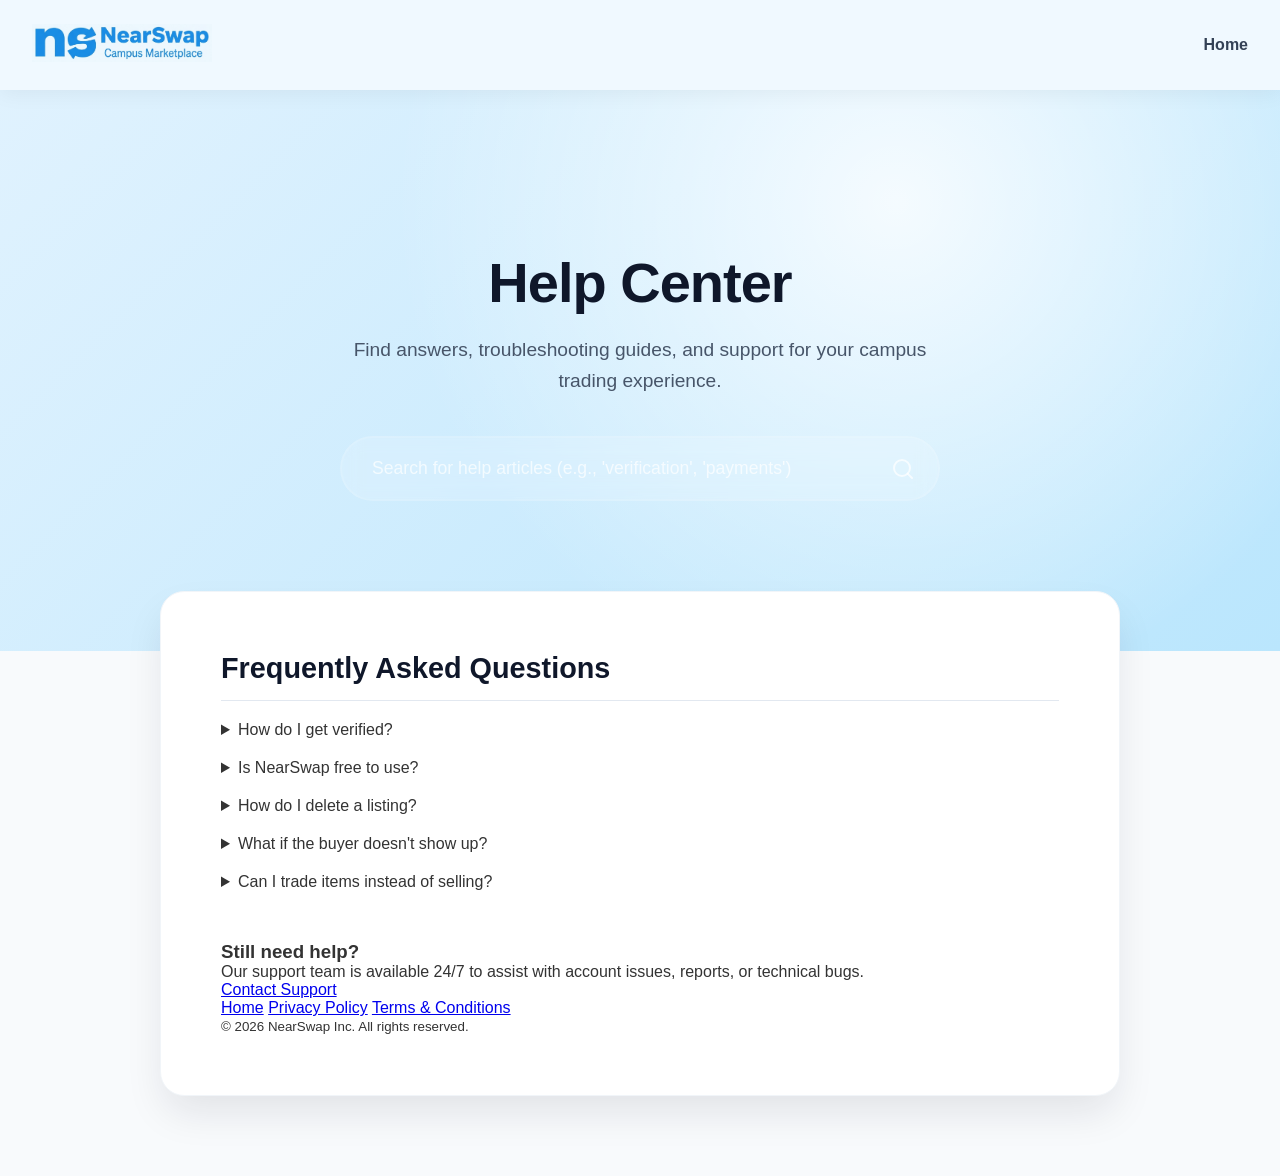
==== commit 8038dec8: "new" ====
--- a/pages/help.html
+++ b/pages/help.html
@@ -85,6 +85,15 @@
                 <p>Our support team is available 24/7 to assist with account issues, reports, or technical bugs.</p>
                 <a href="mailto:nearswap@gmail.com" class="support-btn">Contact Support</a>
             </div>
+
+            <div class="subpage-footer">
+                <div class="footer-links">
+                    <a href="../index.html">Home</a>
+                    <a href="privacy.html">Privacy Policy</a>
+                    <a href="terms.html">Terms & Conditions</a>
+                </div>
+                <small>© 2026 NearSwap Inc. All rights reserved.</small>
+            </div>
         </div>
     </div>
 </body>
